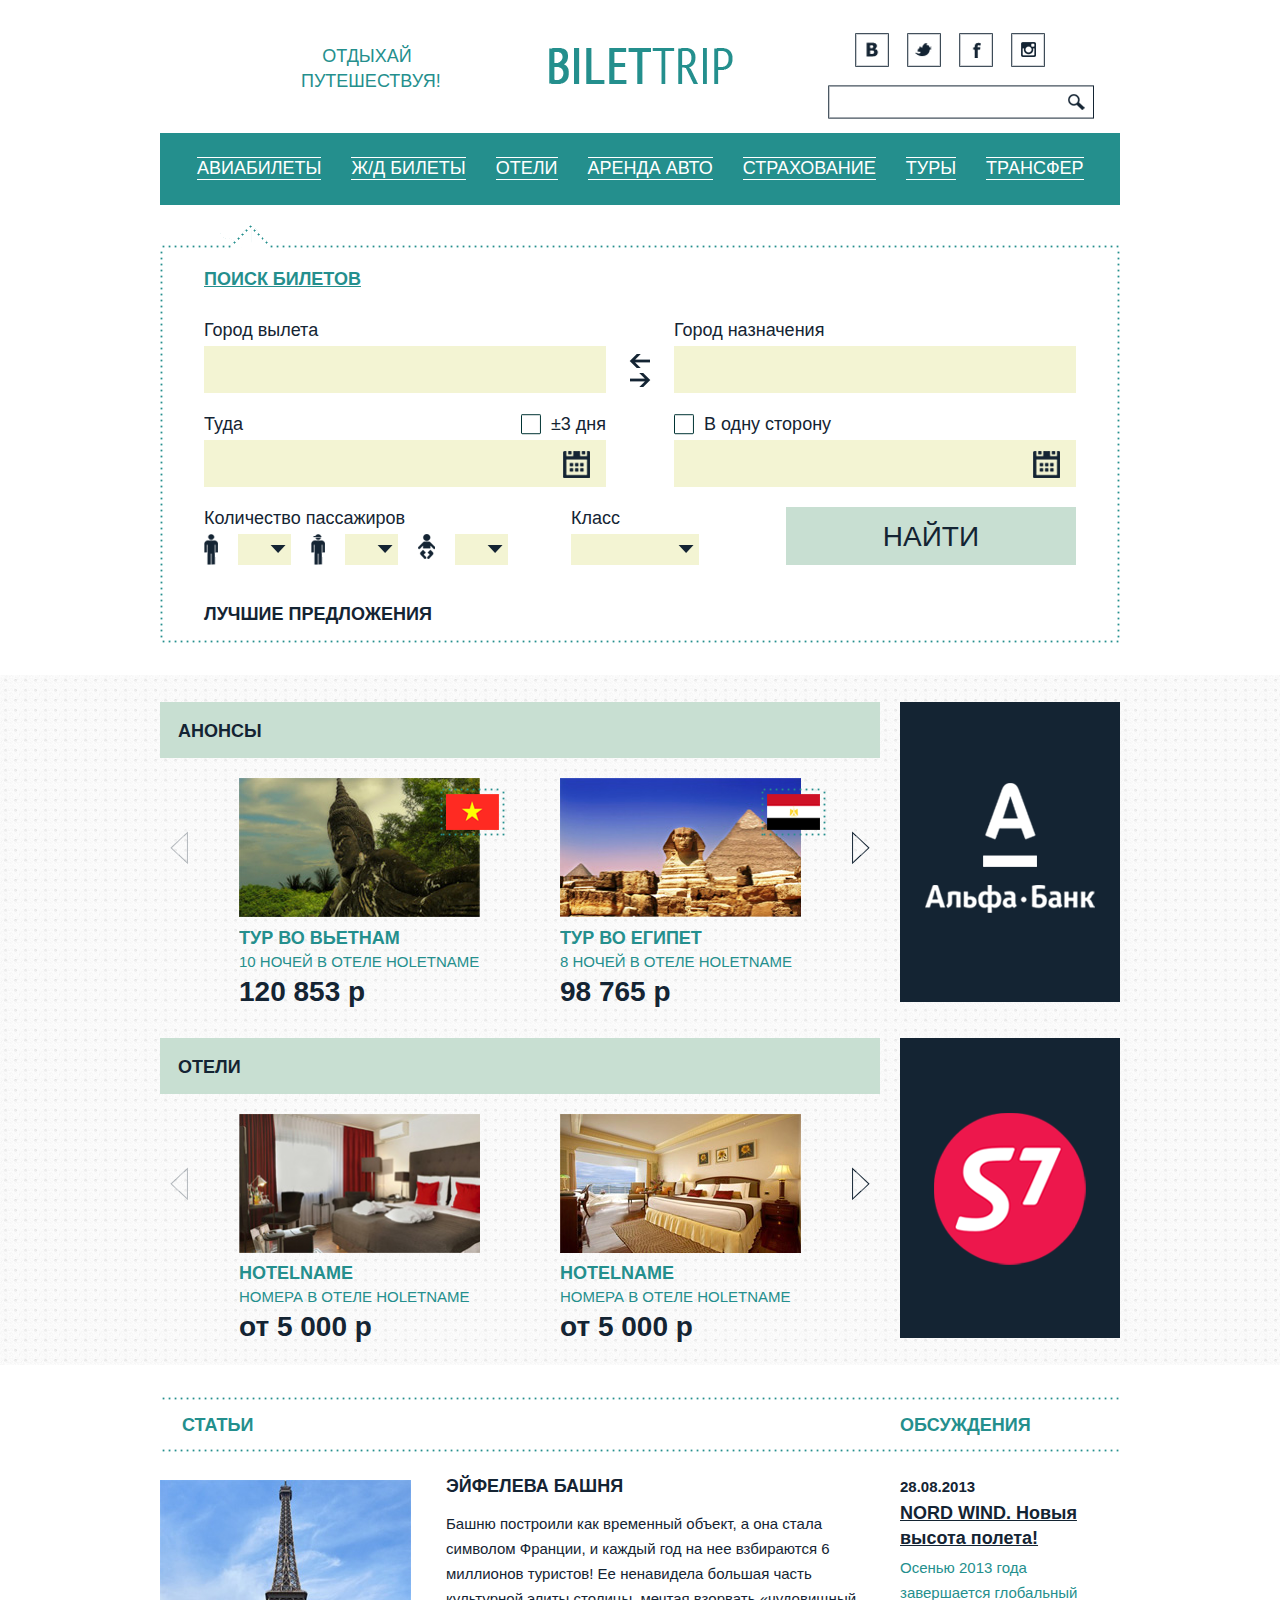
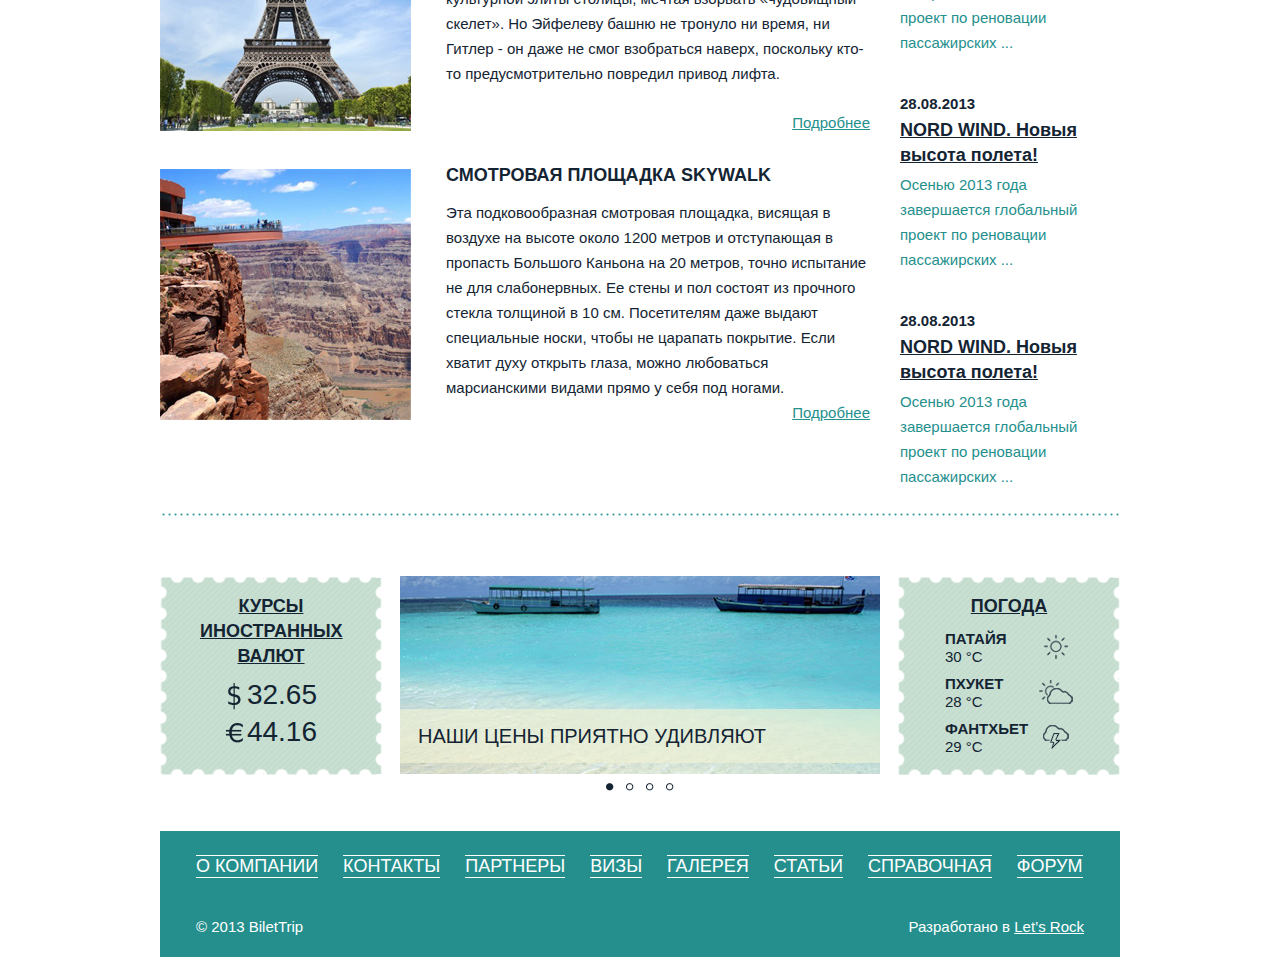
==== index.html @ becea3eb "original" ====
﻿<!DOCTYPE HTML PUBLIC "-//W3C//DTD HTML 4.01//EN" "http://www.w3.org/TR/html4/strict.dtd">
<html>
<head>
	<title>Bilettrip</title>
	<meta http-equiv="content-type" content="text/html; charset=utf-8">
	<link href="./style.css" rel="stylesheet" type="text/css" title="compact">
	<link href="./uniform.css" rel="stylesheet" type="text/css" title="compact">
	<script type="text/javascript" src="./js/jquery.js"></script>
	<script type="text/javascript" src="./js/easing.js"></script>
	<script type="text/javascript" src="./js/jcarousel.js"></script>
	<script type="text/javascript" src="./js/slides.js"></script>
	<script type="text/javascript" src="./js/uniform.js"></script>
	<script type="text/javascript" src="./js/dynamic.js"></script>
</head>
<body>
	<div class="wrapper">
		<div class="header">
			<p>Отдыхай путешествуя!</p>
			<a href="#"><img src="./images/logo.png" class="logo" width="184" height="36" alt=""></a>
			<ul>
				<li><a href="#"><img src="./images/vkontakte_icon.png" width="34" height="34" alt=""></a></li>
				<li><a href="#"><img src="./images/twitter_icon.png" width="34" height="34" alt=""></a></li>
				<li><a href="#"><img src="./images/facebook_icon.png" width="34" height="34" alt=""></a></li>
				<li><a href="#"><img src="./images/instagram_icon.png" width="34" height="34" alt=""></a></li>
			</ul>
			<div>
				<p><input type="text"></p>
				<button></button>
			</div>
		</div>
		<ul class="menu">
			<li><a href="#">Авиабилеты</a></li>
			<li><a href="#">Ж/Д билеты</a></li>
			<li><a href="#">Отели</a></li>
			<li><a href="#">Аренда авто</a></li>
			<li><a href="#">Страхование</a></li>
			<li><a href="#">Туры</a></li>
			<li><a href="#">Трансфер</a></li>
		</ul>
		<div class="search">
			<div>
				<div>
					<h2><a href="#">Поиск билетов</a></h2>
					<div class="directions">
						<p><span>Город вылета</span> <input type="text"></p>
						<p><span>Город назначения</span> <input type="text"></p>
					</div>
					<div class="data">
						<p><span>Туда <em><input type="checkbox"> ±3 дня</em></span>  <input type="text"> <button class="calendar"></button></p>
						<p><span><input type="checkbox"> В одну сторону</span> <input type="text"> <button class="calendar"></button></p>
					</div>
					<div class="more">
						<p class="quantity">
							<span>Количество пассажиров</span>
							<img src="./images/adult_icon.png" width="14" height="31" alt="">
							<select>
								<option></option>
								<option>1</option>
								<option>10</option>
							</select>
							<img src="./images/teenager_icon.png" width="14" height="31" alt="">
							<select>
								<option></option>
								<option>1</option>
								<option>10</option>
							</select>
							<img src="./images/kid_icon.png" width="17" height="25" alt="">
							<select>
								<option></option>
								<option>1</option>
								<option>10</option>
							</select>
						</p>
						<p class="class">
							<span>Класс</span>
							<select>
								<option></option>
								<option>эконом</option>
								<option>бизнес</option>
							</select>
						</p>
						<button class="submit">Найти</button>
					</div>
					<h3>Лучшие предложения</h3>
				</div>
			</div>
		</div>
		<div class="index">
			<div>
				<div class="lb">
					<div>
						<h2>Анонсы</h2>
						<ul class="carousel1">
							<li>
								<span><img src="./images/flag1.png" width="53" height="36" alt=""></span>
								<div class="picture">
									<img src="./images/announcement1.jpg" width="241" height="139" alt="">
								</div>
								<h3><a href="#">Тур во Вьетнам</a></h3>
								<p>10 ночей в отеле Holetname</p>
								<h5>120 853 р</h5>
							</li>
							<li>
								<span><img src="./images/flag2.png" width="53" height="36" alt=""></span>
								<div class="picture">
									<img src="./images/announcement2.jpg" width="241" height="139" alt="">
								</div>
								<h3><a href="#">Тур во Египет</a></h3>
								<p>8 ночей в отеле Holetname</p>
								<h5>98 765 р</h5>
							</li>
							<li>
								<span><img src="./images/flag2.png" width="53" height="36" alt=""></span>
								<div class="picture">
									<img src="./images/announcement2.jpg" width="241" height="139" alt="">
								</div>
								<h3><a href="#">Тур во Египет</a></h3>
								<p>8 ночей в отеле Holetname</p>
								<h5>98 765 р</h5>
							</li>
							<li>
								<span><img src="./images/flag1.png" width="53" height="36" alt=""></span>
								<div class="picture">
									<img src="./images/announcement1.jpg" width="241" height="139" alt="">
								</div>
								<h3><a href="#">Тур во Вьетнам</a></h3>
								<p>10 ночей в отеле Holetname</p>
								<h5>120 853 р</h5>
							</li>	
						</ul>
					</div>
					<div>
						<h2>Отели</h2>
						<ul class="carousel1">
							<li>
								<div>
									<img src="./images/hotel1.jpg" width="241" height="139" alt="">
								</div>
								<h3><a href="#">Hotelname</a></h3>
								<p>Номера в отеле Holetname</p>
								<h5>от 5 000 р</h5>
							</li>
							<li>
								<div>
									<img src="./images/hotel2.jpg" width="241" height="139" alt="">
								</div>
								<h3><a href="#">Hotelname</a></h3>
								<p>Номера в отеле Holetname</p>
								<h5>от 5 000 р</h5>
							</li>
							<li>
								<div>
									<img src="./images/hotel2.jpg" width="241" height="139" alt="">
								</div>
								<h3><a href="#">Hotelname</a></h3>
								<p>Номера в отеле Holetname</p>
								<h5>от 5 000 р</h5>
							</li>
							<li>
								<div>
									<img src="./images/hotel1.jpg" width="241" height="139" alt="">
								</div>
								<h3><a href="#">Hotelname</a></h3>
								<p>Номера в отеле Holetname</p>
								<h5>от 5 000 р</h5>
							</li>
						</ul>
					</div>
				</div>
				<div class="rb">
					<div>
						<a href="#"><img src="./images/banner1.png" width="220" height="300" alt=""></a>
					</div>
					<div>
						<a href="#"><img src="./images/banner2.png" width="220" height="300" alt=""></a>
					</div>
				</div>
			</div>
		</div>
		<div class="information">
			<div>
				<div class="articles">
					<h2>Статьи</h2>
					<div>
						<img src="./images/article1.jpg" width="251" height="251" alt="">
						<h3><a href="#">Эйфелева башня</a></h3>
						<p>Башню построили как временный объект, а она стала символом Франции, и каждый год на нее взбираются 6 миллионов туристов! Ее ненавидела большая часть культурной элиты столицы, мечтая взорвать «чудовищный скелет». Но Эйфелеву башню не тронуло ни время, ни Гитлер - он даже не смог взобраться наверх, поскольку кто-то предусмотрительно повредил привод лифта.</p>
						<h5><a href="#">Подробнее</a></h5>
					</div>
					<div>
						<img src="./images/article2.jpg" width="251" height="251" alt="">
						<h3><a href="#">Смотровая площадка Skywalk</a></h3>
						<p>Эта подковообразная смотровая площадка, висящая в воздухе на высоте около 1200 метров и отступающая в пропасть Большого Каньона на 20 метров, точно испытание не для слабонервных. Ее стены и пол состоят из прочного стекла толщиной в 10 см. Посетителям даже выдают специальные носки, чтобы не царапать покрытие. Если хватит духу открыть глаза, можно любоваться марсианскими видами прямо у себя под ногами.</p>
						<h5><a href="#">Подробнее</a></h5>
					</div>
				</div>
				<div class="reviews">
					<h2>Обсуждения</h2>
					<div>
						<h5>28.08.2013</h5>
						<h3><a href="#">NORD WIND. Новыя высота полета!</a></h3>
						<p>Осенью 2013 года завершается глобальный проект по реновации пассажирских ...</p>
					</div>
					<div>
						<h5>28.08.2013</h5>
						<h3><a href="#">NORD WIND. Новыя высота полета!</a></h3>
						<p>Осенью 2013 года завершается глобальный проект по реновации пассажирских ...</p>
					</div>
					<div>
						<h5>28.08.2013</h5>
						<h3><a href="#">NORD WIND. Новыя высота полета!</a></h3>
						<p>Осенью 2013 года завершается глобальный проект по реновации пассажирских ...</p>
					</div>
				</div>
			</div>
		</div>
		<div class="details">
			<div class="exchange">
				<h3><a href="#">Курсы иностранных валют</a></h3>
				<p class="usd">32.65</p>
				<p class="eur">44.16</p>
			</div>
			<div class="pictures">
				<div class="container">
					<div>
						<img src="./images/details1.jpg" width="480" height="198" alt="">
						<p>Наши цены приятно удивляют</p>
					</div>
					<div>
						<img src="./images/details2.jpg" width="480" height="198" alt="">
						<p>Наши цены приятно удивляют</p>
					</div>
					<div>
						<img src="./images/details1.jpg" width="480" height="198" alt="">
						<p>Наши цены приятно удивляют</p>
					</div>
					<div>
						<img src="./images/details2.jpg" width="480" height="198" alt="">
						<p>Наши цены приятно удивляют</p>
					</div>
				</div>
			</div>
			<div class="weather">
				<h3><a href="#">Погода</a></h3>
				<p><strong>Патайя</strong> 30 °C <span><img src="./images/weather_fair.png" width="24" height="24" alt=""></p>
				<p><strong>Пхукет</strong> 28 °C <span><img src="./images/weather_cloudy.png" width="34" height="24" alt=""></p>
				<p><strong>Фантхьет</strong> 29 °C <span><img src="./images/weather_rainy.png" width="26" height="24" alt=""></p>
			</div>
		</div>
		<div class="footer">
			<ul>
				<li><a href="#">О компании</a></li>
				<li><a href="#">Контакты</a></li>
				<li><a href="#">Партнеры</a></li>
				<li><a href="#">Визы</a></li>
				<li><a href="#">Галерея</a></li>
				<li><a href="#">Статьи</a></li>
				<li><a href="#">Справочная</a></li>
				<li><a href="#">Форум</a></li>
			</ul>
			<div>
				<p class="copy">© 2013 BiletTrip</p>
				<p class="author">Разработано в <a href="http://letsrock.pro">Let’s Rock</a></p>
			</div>
		</div>
	</div>
</body>
</html>
---- style.css ----
﻿/* Fonts */

@font-face {
	font-family:'PT Sans';
	font-style:normal;
	font-weight:400;
	src:local('PT Sans'), local('PTSans-Regular'), url(http://themes.googleusercontent.com/static/fonts/ptsans/v5/yrzXiAvgeQQdopyG8QSg8Q.woff) format('woff');
}
@font-face {
	font-family:'PT Sans';
	font-style:normal;
	font-weight:700;
	src:local('PT Sans Bold'), local('PTSans-Bold'), url(http://themes.googleusercontent.com/static/fonts/ptsans/v5/g46X4VH_KHOWAAa-HpnGPhsxEYwM7FgeyaSgU71cLG0.woff) format('woff');
}
@font-face {
	font-family:'PT Sans';
	font-style:italic;
	font-weight:400;
	src:local('PT Sans Italic'), local('PTSans-Italic'), url(http://themes.googleusercontent.com/static/fonts/ptsans/v5/7dSh6BcuqDLzS2qAASIeuj8E0i7KZn-EPnyo3HZu7kw.woff) format('woff');
}
@font-face {
	font-family:'PT Sans';
	font-style:italic;
	font-weight:700;
	src:local('PT Sans Bold Italic'), local('PTSans-BoldItalic'), url(http://themes.googleusercontent.com/static/fonts/ptsans/v5/lILlYDvubYemzYzN7GbLkIraN7vELC11_xip9Rz-hMs.woff) format('woff');
}
@font-face {
	font-family:'PT Sans Narrow';
	font-style:normal;
	font-weight:400;
	src:local('PT Sans Narrow'), local('PTSans-Narrow'), url(http://themes.googleusercontent.com/static/fonts/ptsansnarrow/v4/UyYrYy3ltEffJV9QueSi4S4mX3cpNo8MnLri8k21-rs.woff) format('woff');
}
@font-face {
	font-family:'PT Sans Narrow';
	font-style:normal;
	font-weight:700;
	src:local('PT Sans Narrow Bold'), local('PTSans-NarrowBold'), url(http://themes.googleusercontent.com/static/fonts/ptsansnarrow/v4/Q_pTky3Sc3ubRibGToTAYigwe3ZcNEyK1ut-Sjba9Qg.woff) format('woff');
}

/* Default */

body {
	color:#142433;
	font-size:15px;
	line-height:29px;
    font-family:'PT Sans', sans-serif;
	padding:0;
	margin:0;
	background:#ffffff;
}
p {
	text-indent:0;
	padding:0;
	margin:0 0 10px;
}
table {
	margin:0 0 10px;
	border-collapse:collapse;
}
table td {
	padding:0;
}
:focus {
	outline:none;
}
img {
	padding:0;
	margin:0;
	border:0;
}
a {
	color:#248f8d;
	text-decoration:underline;
}
a:hover {
	text-decoration:none;
}
form {
	margin:0;
}
ul {
	margin:0 0 10px 16px;
	padding:0;
}
ul li {
	padding:0;
	list-style:none;
}
ol {
	margin:0 0 10px 18px;
	padding:0;
}
* +html ol {
	padding:0 0 0 5px;
}
ol li {
	padding:0 0 0 16px;
}
input, select, textarea {
	color:#142433;
	font-size:15px;
    font-family:'PT Sans', sans-serif;
	padding:0;
	margin:0;
	background:none;
	border:0;
}
textarea {
	overflow:auto;
}
button {
    font-family:'PT Sans', sans-serif;
	margin:0;
	border:0;
	-moz-box-shadow:border-box;
	-webkit-box-shadow:border-box;
	box-sizing:border-box;
}
button::-moz-focus-inner {
	padding:0;
	border:0;
}
::-webkit-input-placeholder {
	color:#142433;
}
:-moz-placeholder {
	color:#142433;
}
::-moz-placeholder {
	color:#142433;
}
:-ms-input-placeholder {
	color:#142433;
}
.wrapper {
	position:relative;
	min-width:960px;
}

/* Header */

.header {
	position:relative;
	width:960px;
	height:133px;
	margin:0 auto;
}
.header > p {
	position:absolute;
	left:141px;
	top:44px;
	width:132px;
	color:#248f8d;
	font-size:18px;
	line-height:25px;
	text-align:center;
	text-transform:uppercase;
}
.header .logo {
	position:absolute;
	left:389px;
	top:48px;
}
.header > ul {
	position:absolute;
	right:47px;
	top:33px;
	width:246px;
	text-align:center;
	margin:0;
}
.header > ul li {
	display:inline-block;
	margin:0 7px;
}
.header > div {
	position:absolute;
	right:26px;
	top:85px;
	width:266px;
	height:34px;
	background:url('./images/search_bg.png') no-repeat left top;
}
.header > div p {
	float:left;
	overflow:hidden;
	width:232px;
	height:32px;
	margin:1px 0 0 1px;
}
.header > div p input {
	width:214px;
	padding:6px 9px;
}
.header > div button {
	position:absolute;
	right:1px;
	top:1px;
	width:32px;
	height:32px;
	cursor:pointer;
	background:url('./images/search_submit.png') no-repeat 7px 8px;
}
.menu {
	clear:both;
	overflow:hidden;
	width:888px;
	text-align:center;
	padding:24px 36px 25px;
	margin:0 auto 20px;
	background:#248f8d;
}
.menu li {
	float:left;
	font-size:18px;
	line-height:21px;
	text-transform:uppercase;
}
.menu li a {
	display:block;
	color:#ffffff;
	text-decoration:none;
	border-top:1px solid #ffffff;
	border-bottom:1px solid #ffffff;
}
.menu li a:hover {
	border-top:1px solid transparent;
	border-bottom:1px solid transparent;
}

/* Index */

.search {
	width:960px;
	padding:0 0 3px;
	margin:0 auto 32px;
	background:url('./images/line_bg.png') no-repeat center bottom;
}
.search > div {
	padding:23px 0 0;
	background:url('./images/search_t.png') no-repeat center top;
}
.search > div > div {
	padding:20px 44px 15px;
	background:url('./images/search_v.png') repeat-y center;
}
.search p {
	font-size:18px;
	line-height:22px;
	margin:0 0 2px;
}
.search p span {
	display:block;
	margin:0 0 5px;
}
.search p input[type="text"] {
	width:372px;
	padding:15px;
	background:#f3f4d3;
}
.search h2 {
	font-size:18px;
	line-height:22px;
	text-transform:uppercase;
	padding:0;
	margin:0 0 29px;
}
.search .directions {
	clear:both;
	overflow:hidden;
	margin:0 0 20px;
	background:url('./images/directions_icon.png') no-repeat center 35px;
}
.search .directions p {
	float:left;
	width:402px;
	margin:0 0 0 68px;
}
.search .directions p:first-child {
	margin-left:0;
}
.search .data {
	clear:both;
	overflow:hidden;
	margin:0 0 20px;
}
.search .data p {
	position:relative;
	float:left;
	width:402px;
	margin:0 0 0 68px;
}
.search .data p:first-child {
	margin-left:0;
}
.search .data p input[type="text"] {
	width:327px;
	padding:15px 60px 15px 15px;
}
.search .data p .checker {
	float:left;
	margin:1px 10px 0 0;
}
.search .data p em {
	float:right;
	display:block;
	font-style:normal;
}
.search .data p button.calendar {
	position:absolute;
	right:0;
	top:27px;
	display:block;
	width:60px;
	height:49px;
	cursor:pointer;
	background:url('./images/calendar_icon.png') no-repeat 17px 11px;
}
.search .more {
	clear:both;
	overflow:hidden;
	margin:0 0 20px;
}
.search .more p {
	position:relative;
	float:left;
}
.search .more p.quantity {
	width:367px;
}
.search .more p span {
	clear:both;
	overflow:hidden;
}
.search .more .selector {
	float:left;
	margin:0 20px 0 0;
}
.search .more img {
	float:left;
	margin:0 20px 0 0;
}
.search .more p.class {
	width:128px;
}
.search .more p.class .selector {
	width:120px !important; 
}
.search .more p.class .selector span {
	width:96px !important; 
}
.search .more button {
	float:right;
	color:#142433;
	font-size:28px;
	line-height:32px;
	font-family:'PT Sans Narrow', sans-serif;
	text-transform:uppercase;
	cursor:pointer;
	padding:14px 97px 12px;
	background:#c8dfd2;
}
.search .more button:hover {
	background:#b3ccbd;
}
.search .more button:active {
	background:#9fb7a8;
}
.search h3 {
	font-size:18px;
	line-height:22px;
	text-transform:uppercase;
	padding:0;
	margin:36px 0 0;
}
.index {
	background:url('./images/index_bg.png') repeat;
	margin:0 0 32px;
}
.index > div {
	clear:both;
	overflow:hidden;
	width:960px;
	padding:27px 0 21px;
	margin:0 auto;
}
.index > div > .lb {
	float:left;
	width:720px;
	margin:0 0 -30px;
}
.index > div > .lb > div {
	margin:0 0 30px;
}
.index > div > .lb > div h2 {
	font-size:18px;
	line-height:22px;
	text-transform:uppercase;
	padding:18px 18px 16px;
	margin:0 0 20px;
	background:#c8dfd2;
}
.index > div > .lb > div > div {
	position:relative;
	width:720px;
	height:230px;
}
.index > div > .lb > div > div .prev, .index > div > .lb > div > div .next {
	position:absolute;
	top:53px;
	z-index:100;
	display:block;
	width:18px;
	height:34px;
}
.index > div > .lb > div > div .prev {
	left:10px;
	background:url('./images/index_lb_prev.png') no-repeat left top;
}
.index > div > .lb > div > div .next {
	right:10px;
	background:url('./images/index_lb_next.png') no-repeat left top;
}
.index > div > .lb > div > div .pagination {
	display:none;
}
.index > div > .lb > div > div .container > div > div {
	clear:both;
	overflow:hidden;
	width:720px;
	height:230px;
	text-align:center;
}
.index > div > .lb > div > div .container > div > div > div {
	position:relative;
	display:inline-block;
	width:241px;
	height:230px;
	margin:0 38px;
	text-align:left;
}
.index > div > .lb > div > div .container > div > div > div > div {
	position:relative;
	width:241px;
	height:139px;
	margin:0 0 10px;
}
.index > div > .lb > div > div .container > div > div > div > div > img {
	position:absolute;
	top:0;
	right:0;
	bottom:0;
	left:0;
	max-width:241px;
	max-height:139px;
	margin:auto;
}
.index > div > .lb > div > div .container > div > div > div > span {
	position:absolute;
	left:201px;
	top:9px;
	z-index:1;
	display:block;
	width:65px;
	height:49px;
	background:url('./images/flag_bg.png') no-repeat left top;
}
.index > div > .lb > div > div .container > div > div > div > span > img {
	position:absolute;
	top:0;
	right:0;
	bottom:0;
	left:0;
	max-width:53px;
	max-height:36px;
	margin:auto;
}
.index > div > .lb > div > div .container > div > div > div h3 {
	overflow:hidden;
	height:22px;
	color:#248f8d;
	font-size:18px;
	line-height:22px;
	text-transform:uppercase;
	padding:0;
	margin:0 0 3px;
}
.index > div > .lb > div > div .container > div > div > div h3 a {
	color:#248f8d;
	text-decoration:none;
}
.index > div > .lb > div > div .container > div > div > div h3 a:hover {
	text-decoration:underline;
}
.index > div > .lb > div > div .container > div > div > div p {
	overflow:hidden;
	height:19px;
	color:#248f8d;
	font-size:15px;
	line-height:19px;
	text-transform:uppercase;
	margin:0 0 5px;
}
.index > div > .lb > div > div .container > div > div > div h5 {
	overflow:hidden;
	height:32px;
	font-size:28px;
	line-height:32px;
	padding:0;
	margin:0;
}
.index > div > .rb {
	float:right;
	width:220px;
	margin:0 0 -31px;
}
.index > div > .rb > div {
	margin:0 0 31px;
}
.index > div > .rb > div img {
	margin:0 0 -4px;
}
.information {
	clear:both;
	overflow:hidden;
	width:960px;
	margin:0 auto 60px;
	background:url('./images/line_bg.png') no-repeat center bottom;
}
.information > div {
	clear:both;
	overflow:hidden;
	padding:0 0 27px;
	background:url('./images/information_h3.png') no-repeat center top;
}
.information > div > .articles {
	float:left;
	width:710px;
}
.information > div > .articles h2 {
	color:#248f8d;
	font-size:18px;
	line-height:22px;
	text-transform:uppercase;
	padding:17px 22px 16px;
	margin:0 0 22px;
}
.information > div > .articles > div {
	clear:both;
	overflow:hidden;
	position:relative;
	padding:0 0 25px 286px;
	margin:0 0 28px;
}
.information > div > .articles > div:last-child {
	margin-bottom:0;
}
.information > div > .articles > div img {
	float:left;
	margin:6px 0 -21px -286px;
}
.information > div > .articles > div h3 {
	font-size:18px;
	line-height:25px;
	text-transform:uppercase;
	padding:0;
	margin:0 0 12px;
}
.information > div > .articles > div h3 a {
	color:#142433;
	text-decoration:none;
}
.information > div > .articles > div h3 a:hover {
	text-decoration:underline;
}
.information > div > .articles > div p {
	line-height:25px;
	margin:0;
}
.information > div > .articles > div h5 {
	position:absolute;
	right:0;
	bottom:0;
	font-size:15px;
	line-height:25px;
	font-weight:normal;
	padding:0;
	margin:0;
}
.information > div > .reviews {
	float:right;
	width:220px;
}
.information > div > .reviews h2 {
	color:#248f8d;
	font-size:18px;
	line-height:22px;
	text-transform:uppercase;
	padding:17px 0 16px;
	margin:0 0 22px;
}
.information > div > .reviews > div {
	margin:0 0 36px;
}
.information > div > .reviews > div:last-child {
	margin-bottom:0;
}
.information > div > .reviews > div h5 {
	font-size:15px;
	line-height:25px;
	padding:0;
	margin:0 0 2px;
}
.information > div > .reviews > div h3 {
	font-size:18px;
	line-height:25px;
	padding:0;
	margin:0 0 4px;
}
.information > div > .reviews > div h3 a {
	display:block;
	color:#142433;
}
.information > div > .reviews > div p {
	color:#248f8d;
	line-height:25px;
	margin:0;
}
.details {
	clear:both;
	overflow:hidden;
	width:960px;
	margin:0 auto 40px;
}
.details .exchange {
	float:left;
	width:142px;
	height:191px;
	text-align:center;
	padding:17px 40px 0;
	margin:1px 18px 0 0;
	background:url('./images/exchange_bg.png') no-repeat left top;
}
.details .exchange h3 {
	font-size:18px;
	line-height:25px;
	text-transform:uppercase;
	padding:0;
	margin:0 0 10px;
}
.details .exchange h3 a {
	color:#142433;
	display:block;
}
.details .exchange p {
	width:92px;
	font-size:28px;
	line-height:32px;
	font-family:'PT Sans Narrow', sans-serif;
	text-align:right;
	margin:0 auto 5px;
}
.details .exchange p.usd {
	background:url('./images/usd_icon.png') no-repeat 3px 4px;
}
.details .exchange p.eur {
	background:url('./images/eur_icon.png') no-repeat left 6px;
}
.details .pictures {
	position:relative;
	float:left;
	width:480px;
	height:215px;
}
.details .pictures .pagination {
	position:absolute;
	left:0;
	top:195px;
	z-index:100;
	width:480px;
	height:8px;
	text-align:center;
	margin:0;
}
.details .pictures .pagination li {
	display:inline-block;
	margin:0 6px;
}
.details .pictures .pagination li a {
	display:block;
	width:8px;
	height:8px;
	background:url('./images/details_pagination_a.png') no-repeat left top;
}
.details .pictures .pagination li.current a {
	background-position:0 -8px;
}
.details .pictures .container {
	position:relative;
	clear:both;
	overflow:hidden;
	width:480px;
	height:198px;
}
.details .pictures .container div div p {
	position:absolute;
	left:0;
	bottom:20px;
	width:448px;
	font-size:20px;
	line-height:24px;
	font-family:'PT Sans Narrow', sans-serif;
	text-transform:uppercase;
	padding:15px 18px;
	margin:0;
	background:url('./images/details_pictures_opacity.png') repeat;
}
.details .weather {
	float:right;
	width:142px;
	height:191px;
	text-align:center;
	padding:17px 40px 0;
	margin:1px 0 0;
	background:url('./images/weather_bg.png') no-repeat left top;
}
.details .weather h3 {
	font-size:18px;
	line-height:25px;
	text-transform:uppercase;
	padding:0;
	margin:0 0 11px;
}
.details .weather h3 a {
	color:#142433;
	display:block;
}
.details .weather p {
	position:relative;
	height:36px;
	width:128px;
	line-height:18px;
	text-align:left;
	text-transform:uppercase;
	margin:0 auto 9px;
}
.details .weather p strong {
	display:block;
}
.details .weather p span {
	position:absolute;
	right:0;
	top:-1px;
	display:block;
	width:34px;
	height:36px;
}
.details .weather p span img {
	position:absolute;
	top:0;
	right:0;
	bottom:0;
	left:0;
	max-width:34px;
	max-height:36px;
	margin:auto;
}

/* Content */

.content {
	clear:both;
	overflow:hidden;
	padding:1px 0 14px;
	margin:0 auto 30px;
}
.breadcrumbs {
	clear:both;
	overflow:hidden;
	width:960px;
	margin:0 auto 45px;
}
.breadcrumbs li {
	float:left;
	color:#248f8d;
	padding:0 0 0 18px;
	margin:0 0 0 10px;
	background:url('./images/breadcrumbs_li.png') no-repeat left 9px;
}
.breadcrumbs li:first-child {
	padding-left:0;
	margin-left:0;
	background:none;
}
.breadcrumbs li a {
	color:#142433;
}
.content h1 {
	clear:both;
	overflow:hidden;
	width:928px;
	font-size:18px;
	line-height:22px;
	text-transform:uppercase;
	padding:0 16px 15px;
	margin:0 auto 42px;
	background:url('./images/line_bg.png') no-repeat center bottom;
}
.albums {
	clear:both;
	overflow:hidden;
	width:960px;
	padding:0;
	margin:0 auto 42px;
	background:url('./images/line_bg.png') no-repeat center bottom;
}
.albums li {
	float:left;
	width:310px;
	height:366px;
	font-size:18px;
	line-height:22px;
	font-weight:bold;
	text-transform:uppercase;
	margin:0 15px 40px 0;
	background:#c8dfd2;
}
.albums li:nth-child(3n) {
	margin-right:0;
}
.albums li a {
	display:block;
	width:310px;
	height:366px;
	color:#142433;
	text-decoration:none;
}
.albums li div {
	position:relative;
	width:310px;
	height:310px;
}
.albums li div img {
	position:absolute;
	top:0;
	right:0;
	bottom:0;
	left:0;
	max-width:310px;
	max-height:310px;
	margin:auto;
}
.albums li a span {
	display:block;
	overflow:hidden;
	height:22px;
	text-decoration:underline;
	padding:17px 16px;
}
.albums li a:hover span {
	text-decoration:none;
}
.content > h2 {
	width:928px;
	font-size:18px;
	line-height:22px;
	text-transform:uppercase;
	padding:0 16px;
	margin:0 auto 27px;
}
.content > .picture {
	width:722px;
	padding:0 0 3px;
	margin:0 auto 32px;
	background:url('./images/line_bg.png') no-repeat center bottom;
}
.content > .picture > div {
	padding:3px 0 0;
	background:url('./images/line_bg.png') no-repeat center top;
}
.content > .picture > div > div {
	text-align:center;
	padding:28px 0;
	background:url('./images/picture_bg.png') repeat-y center;
}
.content > .picture > div > div  > img {
	width:660px !important;
	margin:0 auto -9px;
}
.content > .picture > div > div > p {
	width:628px;
	font-size:18px;
	line-height:25px;
	text-align:left;
	padding:13px 16px 18px;
	margin:0 auto;
	background:url('./images/picture_p.png') repeat;
}
.gallery {
	padding:27px 0;
	margin:0 0 -14px;
	background:url('./images/index_bg.png') repeat;
}
.gallery > div {
	position:relative;
	width:960px;
	height:200px;
	margin:0 auto;
}
.gallery > div .prev, .gallery > div .next {
	position:absolute;
	top:50%;
	z-index:100;
	display:block;
	width:18px;
	height:34px;
	margin-top:-17px;
}
.gallery > div .prev {
	left:0;
	background:url('./images/index_lb_prev.png') no-repeat left top;
}
.gallery > div .next {
	right:0;
	background:url('./images/index_lb_next.png') no-repeat left top;
}
.gallery > div .pagination {
	display:none;
}
.gallery > div .container div div {
	clear:both;
	overflow:hidden;
	width:960px;
	height:200px;
	text-align:center;
}
.gallery > div .container div div > div {
	position:relative;
	display:inline-block;
	width:190px;
	height:190px;
	margin:0 8px;
	border:5px solid #c8dfd2;
}
.gallery > div .container div div > div img {
	position:absolute;
	top:0;
	right:0;
	bottom:0;
	left:0;
	max-width:190px;
	max-height:190px;
	margin:auto;
}
.content .lb {
	position:relative;
	float:left;
	left:50%;
	width:710px;
	margin:-6px 0 37px -480px;
}
.lb .articles > div {
	clear:both;
	overflow:hidden;
	position:relative;
	padding:0 0 25px 286px;
	margin:0 0 28px;
}
.lb .articles > div:last-child {
	margin-bottom:0;
}
.lb .articles > div img {
	float:left;
	margin:6px 0 -21px -286px;
}
.lb .articles > div h3 {
	font-size:18px;
	line-height:25px;
	text-transform:uppercase;
	padding:0;
	margin:0 0 12px;
}
.lb .articles > div h3 a {
	color:#142433;
	text-decoration:none;
}
.lb .articles > div h3 a:hover {
	text-decoration:underline;
}
.lb .articles > div p {
	line-height:25px;
	margin:0;
}
.lb .articles > div h5 {
	position:absolute;
	right:0;
	bottom:0;
	font-size:15px;
	line-height:25px;
	font-weight:normal;
	padding:0;
	margin:0;
}
.content .rb {
	position:relative;
	float:right;
	right:50%;
	width:220px;
	margin:-6px -480px 0 0;
}
.rb .list {
	margin:0 0 -33px;
}
.rb .list > div {
	position:relative;
	display:inline-block;
	width:220px;
	margin:0 0 69px;
}
.rb .list > div > div {
	position:relative;
	overflow:hidden;
	width:220px;
	height:139px;
	margin:0 0 10px;
}
.rb .list > div > div > img {
	position:absolute;
	top:0;
	left:-10px;
}
.rb .list > div > span {
	position:absolute;
	right:10px;
	top:-23px;
	z-index:1;
	display:block;
	width:65px;
	height:49px;
	background:url('./images/flag_bg.png') no-repeat left top;
}
.rb .list > div > span > img {
	position:absolute;
	top:0;
	right:0;
	bottom:0;
	left:0;
	max-width:53px;
	max-height:36px;
	margin:auto;
}
.rb .list > div h3 {
	overflow:hidden;
	height:22px;
	color:#248f8d;
	font-size:18px;
	line-height:22px;
	text-transform:uppercase;
	padding:0;
	margin:0 0 3px;
}
.rb .list > div h3 a {
	color:#248f8d;
	text-decoration:none;
}
.rb .list > div h3 a:hover {
	text-decoration:underline;
}
.rb .list > div p {
	overflow:hidden;
	height:19px;
	color:#248f8d;
	font-size:15px;
	line-height:19px;
	text-transform:uppercase;
	margin:0 0 5px;
}
.rb .list > div h5 {
	overflow:hidden;
	height:32px;
	font-size:28px;
	line-height:32px;
	padding:0;
	margin:0;
}
.content .pagination {
	clear:both;
	overflow:hidden;
	width:860px;
	text-align:center;
	padding:28px 100px 0 0;
	margin:0 auto 3px;
	background:url('./images/line_bg.png') no-repeat center top;
}
.content .pagination li {
	display:inline-block;
	font-size:15px;
	line-height:19px;
	margin:0 1px;
}
.content .pagination li a {
	display:block;
	color:#142433;
	padding:2px 8px 3px;
}
.content .pagination li a:hover, .content .pagination li.active a {
	text-decoration:none;
	background:#c8dfd2;
}
.content .pagination li:last-child {
	margin-left:20px;
	padding-left:24px;
	background:url('./images/pagination_last.png') no-repeat left 5px;
}
.lb .article {
	width:720px;
	margin:-4px 0 19px;
}
.lb .article p {
	line-height:25px;
	margin:0;
}
.lb .article .left {
	float:left;
	margin:4px 36px 5px 0;
}
.lb .social {
	width:720px;
	text-align:center;
	padding:19px 0 0;
	margin:35px 0 19px;
	background:url('./images/line_bg.png') no-repeat center top;
}
.lb .social li {
	display:inline-block;
	margin:0 4px;
}
.lb .comments {
	width:720px;
	margin:36px 0 19px;
}
.lb .comments li {
	clear:both;
	overflow:hidden;
	padding:0 0 0 123px;
	margin:0 0 38px;
}
.lb .comments li img {
	float:left;
	margin:0 0 -4px -123px;
}
.lb .comments li > div {
	padding:0 0 3px;
	background:url('./images/comments_div.png') no-repeat center bottom;
}
.lb .comments li > div > div {
	padding:3px 0 0;
	background:url('./images/comments_div.png') no-repeat center top;
}
.lb .comments li > div > div > div  {
	position:relative;
	padding:15px 16px 17px 26px;
	background:url('./images/comments_bg.png') repeat-y center;
}
.lb .comments li h3 {
	font-size:15px;
	line-height:25px;
	text-transform:uppercase;
	padding:0;
	margin:0 0 10px;
}
.lb .comments li p {
	line-height:25px;
	margin:0 0 10px;
}
.lb .comments li > div > div > div > span {
	position:absolute;
	left:-20px;
	top:22px;
	display:block;
	width:23px;
	height:37px;
	background:url('./images/comments_span.png') no-repeat left top;
}
.lb .form {
	width:720px;
	margin:59px 0 19px;
}
.lb .form h3 {
	font-size:18px;
	line-height:22px;
	text-transform:uppercase;
	padding:18px 16px 16px;
	margin:0 0 35px;
	background:#c8dfd2;
}
.lb .form ul {
	clear:both;
	overflow:hidden;
	margin:0 0 32px;
}
.lb .form ul li {
	float:left;
	width:170px;
	height:34px;
	font-size:18px;
	line-height:22px;
	font-weight:bold;
	text-transform:uppercase;
	margin:0 0 0 13px;
}
.lb .form ul li:first-child {
	margin-left:0;
}
.lb .form ul li a {
	display:block;
	color:#142433;
	text-align:center;
	text-decoration:none;
	padding:5px;
	border:1px solid #43505c;
	-webkit-box-shadow:inset 0 0 1px #d0d3d6;
	-moz-box-shadow:inset 0 0 1px #d0d3d6;
	box-shadow:inset 0 0 1px #d0d3d6;
}
.lb .form p {
	font-size:18px;
	line-height:25px;
	margin:0 0 4px;
}
.lb .form p input[type="text"], .lb .form p textarea {
	width:448px;
	padding:16px;
	margin:0 0 14px;
	background:#f3f4d3;
}
.lb .form p textarea {
	min-height:85px;
	margin:0 0 8px;
}
.lb .form button {
	display:block;
	color:#142433;
	font-size:18px;
	line-height:22px;
	font-weight:bold;
	text-transform:uppercase;
	cursor:pointer;
	margin:42px 0 -44px;
	padding:18px 66px 16px;
	background:#c8dfd2;
}
.lb .form button:hover {
	background:#b3ccbd;
}
.lb .form button:active {
	background:#9fb7a8;
}
.visa {
	position:relative;
	float:left;
	left:50%;
	width:720px;
	margin:-13px 0 -16px -480px;
}
.visa ul {
	display:inline-block;
	width:160px;
	vertical-align:top;
	margin:7px 33px 0 0;
}
.visa ul li {
	position:relative;
	font-size:18px;
	line-height:25px;
	font-weight:bold;
	text-transform:uppercase;
	margin:0 0 27px;
}
.visa ul li a {
	display:block;
	text-decoration:none;
}
.visa ul li a img {
	margin:0 0 -6px;
}
.visa ul li a span {
	clear:both;
	overflow:hidden;
	display:block;
	color:#142433;
	padding:15px 16px 16px;
	background:#c8dfd2;
}
.visa ul li a span em {
	font-style:normal;
	border-bottom:2px dashed #142433;
}
.visa ul li > div {
	position:absolute;
	left:197px;
	width:523px;
	padding:0 0 3px;
	background:#ffffff url('./images/line_bg.png') no-repeat left bottom;
}
.visa ul li > div > div {
	padding:3px 0 0;
	background:url('./images/line_bg.png') no-repeat left top;
}
.visa ul li > div > div > div {
	position:relative;
	padding:16px 12px 21px 26px;
	background:url('./images/visa_div_bg.png') repeat-y left;
}
.visa ul li > div > div > div > span {
	position:absolute;
	left:-20px;
	display:block;
	width:23px;
	height:37px;
	background:url('./images/comments_span.png') no-repeat left top;
}
.visa ul li > div > div > div h3 {
	font-size:18px;
	line-height:25px;
	padding:0;
	margin:0 0 8px;
}
.visa ul li div > div > div p {
	font-size:15px;
	line-height:25px;
	font-weight:normal;
	text-transform:none;
	margin:0;
}
.visa ul li div > div > div .close {
	position:absolute;
	right:15px;
	top:18px;
	display:block;
	width:22px;
	height:22px;
	cursor:pointer;
	background:url('./images/visa_close.png') no-repeat left top;
}
.visa ul li div > div > div .nav {
	text-align:center;
	margin:22px 0 0;
}
.visa ul li div > div > div .nav a {
	display:inline-block;
	text-decoration:underline;
	margin:0 20px;
}
.visa ul li div > div > div .nav a:hover {
	text-decoration:none;
}
.visa ul li div > div > div .nav a.prev {
	padding:0 0 0 14px;
	background:url('./images/visa_prev.png') no-repeat left 7px;
}
.visa ul li div > div > div .nav a.next {
	padding:0 14px 0 0;
	background:url('./images/visa_next.png') no-repeat right 7px;
}
.visa > div {
	display:inline-block;
	vertical-align:top;
	width:519px;
}
.visa > div p {
	line-height:25px;
	margin:0 0 25px;
}
.visa > div p span {
	color:#248f8d;
	text-transform:uppercase;
}
.faq {
	width:960px;
	margin:-7px auto 6px;
}
.faq > ul {
	margin:0 0 19px;
}
.faq > ul li {
	position:relative;
	margin:0 0 27px;
}
.faq > ul li h5 {
	font-size:15px;
	line-height:25px;
	font-weight:normal;
	padding:0;
	margin:0;
}
.faq > ul li h5 span {
	color:#248f8d;
}
.faq > ul li p {
	font-size:18px;
	line-height:25px;
	margin:0;
}
.faq > ul li > p > a {
	font-weight:bold;
	text-decoration:none;
	text-transform:uppercase;
	margin:0 0 0 16px;
	border-bottom:1px dashed #248f8d;
}
.faq > ul li > div {
	display:none;
	padding:0 0 3px;
	margin:33px 0 -4px 70px;
	background:url('./images/line_bg.png') no-repeat left bottom;
}
.faq > ul li > div > div {
	padding:3px 0 0;
	background:url('./images/line_bg.png') no-repeat left top;
}
.faq > ul li > div > div > div {
	position:relative;
	padding:12px 12px 23px 24px;
	background:url('./images/faq_div_bg.png') repeat-y left;
}
.faq > ul li > div > div > div > span {
	position:absolute;
	top:-20px;
	display:block;
	width:37px;
	height:23px;
	background:#ffffff url('./images/faq_span.png') no-repeat left top;
}
.faq > ul li > div > div > div p {
	font-size:18px;
	line-height:34px;
	margin:0;
}
.faq .form {
	padding:0 0 45px;
	margin:53px 0 19px;
	background:url('./images/line_bg.png') no-repeat center bottom;
}
.faq .form h3 {
	font-size:18px;
	line-height:22px;
	text-transform:uppercase;
	padding:18px 16px 16px;
	margin:0 0 32px;
	background:#c8dfd2;
}
.faq .form p {
	font-size:18px;
	line-height:25px;
	margin:0 0 4px;
}
.faq .form p input[type="text"], .faq .form p textarea {
	width:448px;
	padding:16px;
	margin:0 0 14px;
	background:#f3f4d3;
}
.faq .form p textarea {
	min-height:85px;
	margin:0 0 8px;
}
.faq .form button {
	display:block;
	color:#142433;
	font-size:18px;
	line-height:22px;
	font-weight:bold;
	text-transform:uppercase;
	cursor:pointer;
	margin:42px 0 0;
	padding:18px 66px 16px;
	background:#c8dfd2;
}
.faq .form button:hover {
	background:#b3ccbd;
}
.faq .form button:active {
	background:#9fb7a8;
}

/* Footer */

.footer {
	width:960px;
	padding:24px 0 21px;
	margin:0 auto;
	background:#248f8d;
}
.footer > ul {
	clear:both;
	overflow:hidden;
	width:888px;
	text-align:center;
	padding:0 36px;
	margin:0 auto 39px;
	background:#248f8d;
}
.footer > ul li {
	float:left;
	font-size:18px;
	line-height:21px;
	text-transform:uppercase;
}
.footer > ul li a {
	display:block;
	color:#ffffff;
	text-decoration:none;
	border-top:1px solid #ffffff;
	border-bottom:1px solid #ffffff;
}
.footer > ul li a:hover {
	border-top:1px solid transparent;
	border-bottom:1px solid transparent;
}
.footer > div {
	clear:both;
	overflow:hidden;
	padding:0 36px;
}
.footer > div p {
	color:#ffffff;
	font-size:15px;
	line-height:19px;
	margin:0;
}
.footer > div p a {
	color:#ffffff;
}
.footer > div .copy {
	float:left;
}
.footer > div .author{
	float:right;
}

/* Added 18 Dec */

.carousel1 {
	position:relative;
	width:720px;
	height:230px;
}
.carousel1 .jcarousel-container {
	margin:0;
}
.carousel1 .jcarousel-container-horizontal {
	width:642px;
	height:230px;
    padding:0 39px;
}
.carousel1 .jcarousel-clip {
    overflow:hidden;
}
.carousel1 .jcarousel-clip-horizontal {
	position:relative;
	width:642px;
	height:230px;
}
.carousel1 .jcarousel-item {
	position:relative;
	float:left;
	width:241px;
	height:230px;
	margin:0 40px;
	text-align:left;
}
.carousel1 .jcarousel-prev-horizontal {
	position:absolute;
	left:10px;
	top:53px;
	z-index:100;
	display:block;
	width:18px;
	height:34px;
	cursor:pointer;
	background:url('./images/index_lb_prev.png') no-repeat left top;
}
.carousel1 .jcarousel-next-horizontal {
	position:absolute;
	right:10px;
	top:53px;
	z-index:100;
	display:block;
	width:18px;
	height:34px;
	cursor:pointer;
	background:url('./images/index_lb_next.png') no-repeat left top;
}
.carousel1 .jcarousel-prev-disabled-horizontal, .carousel1 .jcarousel-next-disabled-horizontal {
    cursor:default;
	opacity:0.3;
}
.carousel1 .picture {
	position:relative;
	width:241px;
	height:139px;
	margin:0 0 10px;
}
.carousel1 .picture img {
	position:absolute;
	top:0;
	right:0;
	bottom:0;
	left:0;
	max-width:241px;
	max-height:139px;
	margin:auto;
}
.carousel1 span {
	position:absolute;
	left:201px;
	top:9px;
	z-index:1;
	display:block;
	width:65px;
	height:49px;
	background:url('./images/flag_bg.png') no-repeat left top;
}
.carousel1 span > img {
	position:absolute;
	top:0;
	right:0;
	bottom:0;
	left:0;
	max-width:53px;
	max-height:36px;
	margin:auto;
}
.carousel1 h3 {
	overflow:hidden;
	height:22px;
	color:#248f8d;
	font-size:18px;
	line-height:22px;
	text-transform:uppercase;
	padding:0;
	margin:0 0 3px;
}
.carousel1 h3 a {
	color:#248f8d;
	text-decoration:none;
}
.carousel1 h3 a:hover {
	text-decoration:underline;
}
.carousel1 p {
	overflow:hidden;
	height:19px;
	color:#248f8d;
	font-size:15px;
	line-height:19px;
	text-transform:uppercase;
	margin:0 0 5px;
}
.carousel1 h5 {
	overflow:hidden;
	height:32px;
	font-size:28px;
	line-height:32px;
	padding:0;
	margin:0;
}
.carousel2 {
	position:relative;
	width:960px;
	height:200px;
	margin:0 auto;
}
.carousel2 .jcarousel-container {
	margin:0;
}
.carousel2 .jcarousel-container-horizontal {
	width:880px;
	height:200px;
    padding:0 40px;
}
.carousel2 .jcarousel-clip {
    overflow:hidden;
}
.carousel2 .jcarousel-clip-horizontal {
	position:relative;
	width:880px;
	height:200px;
}
.carousel2 .jcarousel-item {
	position:relative;
	float:left;
	width:190px;
	height:190px;
	margin:0 10px;
	border:5px solid #c8dfd2;
}
.carousel2 .jcarousel-prev-horizontal {
	position:absolute;
	left:0;
	top:50%;
	z-index:100;
	display:block;
	width:18px;
	height:34px;
	cursor:pointer;
	margin-top:-17px;
	background:url('./images/index_lb_prev.png') no-repeat left top;
}
.carousel2 .jcarousel-next-horizontal {
	position:absolute;
	right:0;
	top:50%;
	z-index:100;
	display:block;
	width:18px;
	height:34px;
	cursor:pointer;
	margin-top:-17px;
	background:url('./images/index_lb_next.png') no-repeat left top;
}
.carousel2 .jcarousel-prev-disabled-horizontal, .carousel2 .jcarousel-next-disabled-horizontal {
    cursor:default;
	opacity:0.3;
}
.carousel2 .jcarousel-item img {
	position:absolute;
	top:0;
	right:0;
	bottom:0;
	left:0;
	max-width:190px;
	max-height:190px;
	margin:auto;
}
---- uniform.css ----
/*

Uniform Theme: Uniform Default
Version: 1.8
By: Josh Pyles
License: MIT License
---
For use with the Uniform plugin:
http://uniformjs.com/

*/
/* General settings */
div.selector, div.selector span, div.checker span, div.radio span, div.uploader, div.uploader span.action, div.button, div.button span {
  background-image: url("../images/sprite.png");
  background-repeat: no-repeat;
  -webkit-font-smoothing: antialiased; }
div.selector, div.checker, div.button, div.radio, div.uploader {
  display: -moz-inline-box;
  display: inline-block;
  *display: inline;
  zoom: 1;
  vertical-align: middle;
  /* Keeping this as :focus to remove browser styles */ }
  div.selector:focus, div.checker:focus, div.button:focus, div.radio:focus, div.uploader:focus {
    outline: 0; }
div.selector, div.selector *, div.radio, div.radio *, div.checker, div.checker *, div.uploader, div.uploader *, div.button, div.button * {
  margin: 0;
  padding: 0; }

.highContrastDetect {
  background: url("../images/bg-input.png") repeat-x 0 0;
  width: 0px;
  height: 0px; }

/* Input & Textarea */
input.uniform-input,
select.uniform-multiselect,
textarea.uniform {
  padding: 3px;
  background: url("../images/bg-input.png") repeat-x 0 0;
  outline: 0; }
  input.uniform-input.active,
  select.uniform-multiselect.active,
  textarea.uniform.active {
    background: url("../images/bg-input-focus.png") repeat-x 0 0; }

/* Remove default webkit and possible mozilla .search styles.
 * Keeping this as :active to remove browser styles */
div.checker input,
input[type="search"],
input[type="search"]:active {
  -moz-appearance: none;
  -webkit-appearance: none; }

/* Select */
div.selector {
	background:#f3f4d3;
	line-height:31px !important;
	height:31px !important;
	width:45px !important;
	color:#142433 !important;
	font-size:15px !important;
    font-family:'PT Sans', sans-serif;
	padding: 0 0 0 8px;
	position: relative;
	overflow: hidden; }
  div.selector span {
    text-overflow:ellipsis;
    display:block;
    overflow:hidden;
    white-space:nowrap;
    background:url('./images/select_arrow.png') no-repeat right 11px;
    height:31px !important;
    line-height:31px !important;
    padding-right:24px;
    cursor: pointer;
    width:21px !important;
    display:block; }
  div.selector.fixedWidth {
    width: 190px; }
    div.selector.fixedWidth span {
      width: 155px; }
  div.selector select {
    opacity: 0;
    filter: alpha(opacity=0);
    -moz-opacity: 0;
    border: none;
    background: none;
    position: absolute;
    height: 31px;
    top: 0;
    left: 0px;
    width: 100%; }

/* Checkbox */
div.checker {
  position: relative; }
  div.checker, div.checker span, div.checker input {
    width: 20px;
    height: 21px; }
  div.checker span {
    display: -moz-inline-box;
    display: inline-block;
    *display: inline;
    zoom: 1;
    text-align: center;
    background: url('./images/checkbox_bg.png') no-repeat left top; }
    div.checker span.checked {
      background-position: 0 -21px; }
  div.checker input {
    opacity: 0;
    filter: alpha(opacity=0);
    -moz-opacity: 0;
    border: none;
    background: none;
    display: -moz-inline-box;
    display: inline-block;
    *display: inline;
    zoom: 1; }

/* Radio */
div.radio {
  position: relative; }
  div.radio, div.radio span, div.radio input {
    width: 18px;
    height: 18px; }
  div.radio span {
    display: -moz-inline-box;
    display: inline-block;
    *display: inline;
    zoom: 1;
    text-align: center;
    background-position: 0 -279px; }
    div.radio span.checked {
      background-position: -72px -279px; }
  div.radio input {
    opacity: 0;
    filter: alpha(opacity=0);
    -moz-opacity: 0;
    border: none;
    background: none;
    display: -moz-inline-box;
    display: inline-block;
    *display: inline;
    zoom: 1;
    text-align: center; }
  div.radio.active span {
    background-position: -18px -18px -279px; }
    div.radio.active span.checked {
      background-position: -90px -279px; }
  div.radio.hover span, div.radio.focus span {
    background-position: -36px -36px -279px; }
    div.radio.hover span.checked, div.radio.focus span.checked {
      background-position: -108px -279px; }
  div.radio.hover.active span, div.radio.focus.active span {
    background-position: -54px -279px; }
    div.radio.hover.active span.checked, div.radio.focus.active span.checked {
      background-position: -126px -279px; }
  div.radio.disabled span, div.radio.disabled.active span {
    background-position: -144px -279px; }
    div.radio.disabled span.checked, div.radio.disabled.active span.checked {
      background-position: -162px -279px; }

/* Uploader */
div.uploader {
  background-position: 0 -297px;
  height: 28px;
  width: 190px;
  cursor: pointer;
  position: relative;
  overflow: hidden; }
  div.uploader span.action {
    background-position: right -409px;
    height: 28px;
    line-height: 28px;
    width: 82px;
    text-align: center;
    float: left;
    display: inline;
    overflow: hidden;
    cursor: pointer; }
  div.uploader span.filename {
    text-overflow: ellipsis;
    display: block;
    overflow: hidden;
    white-space: nowrap;
    float: left;
    cursor: default;
    height: 24px;
    margin: 2px 0 2px 2px;
    line-height: 24px;
    width: 85px;
    padding: 0 10px; }
  div.uploader input {
    opacity: 0;
    filter: alpha(opacity=0);
    -moz-opacity: 0;
    border: none;
    background: none;
    position: absolute;
    top: 0;
    right: 0;
    float: right;
    cursor: default;
    width: 100%;
    height: 100%; }
  div.uploader.active span.action {
    background-position: right -465px; }
  div.uploader.hover, div.uploader.focus {
    background-position: 0 -353px; }
    div.uploader.hover span.action, div.uploader.focus span.action {
      background-position: right -437px; }
    div.uploader.hover.active span.action, div.uploader.focus.active span.action {
      background-position: right -493px; }
  div.uploader.disabled, div.uploader.disabled.active {
    background-position: 0 -325px; }
    div.uploader.disabled span.action, div.uploader.disabled.active span.action {
      background-position: right -381px; }

/* Buttons */
div.button {
  background-position: 0 -641px;
  height: 30px;
  cursor: pointer;
  position: relative;
  /* Keep buttons barely visible so they can get focus */ }
  div.button a, div.button button, div.button input {
    opacity: 0.01;
    filter: alpha(opacity=1);
    -moz-opacity: 0.01;
    display: block;
    top: 0;
    left: 0;
    right: 0;
    bottom: 0;
    position: absolute; }
  div.button span {
    display: -moz-inline-box;
    display: inline-block;
    *display: inline;
    zoom: 1;
    line-height: 22px;
    text-align: center;
    background-position: right -521px;
    height: 22px;
    margin-left: 13px;
    padding: 8px 15px 0 2px; }
  div.button.active {
    background-position: 0 -671px; }
    div.button.active span {
      background-position: right -551px;
      cursor: default; }
  div.button.hover, div.button.focus {
    background-position: 0 -701px; }
    div.button.hover span, div.button.focus span {
      background-position: right -581px; }
  div.button.disabled, div.button.disabled.active {
    background-position: 0 -731px; }
    div.button.disabled span, div.button.disabled.active span {
      background-position: right -611px;
      cursor: default; }

/* INPUT & TEXTAREA */
input.uniform-input,
select.uniform-multiselect,
textarea.uniform {
  font-size: 12px;
  font-family: "Helvetica Neue", Arial, Helvetica, sans-serif;
  font-weight: normal;
  color: #777;
  border-top: solid 1px #aaaaaa;
  border-left: solid 1px #aaaaaa;
  border-bottom: solid 1px #cccccc;
  border-right: solid 1px #cccccc;
  -webkit-border-radius: 3px;
  -moz-border-radius: 3px;
  border-radius: 3px; }
  input.uniform-input.hover, input.uniform-input.focus,
  select.uniform-multiselect.hover,
  select.uniform-multiselect.focus,
  textarea.uniform.hover,
  textarea.uniform.focus {
    -webkit-box-shadow: 0px 0px 4px rgba(0, 0, 0, 0.3);
    -moz-box-shadow: 0px 0px 4px rgba(0, 0, 0, 0.3);
    box-shadow: 0px 0px 4px rgba(0, 0, 0, 0.3);
    border-color: #999; }

/* PRESENTATION */
/* Buttons */
div.button span {
  font-weight: bold;
  font-family: "Helvetica Neue", Arial, Helvetica, sans-serif;
  font-size: 12px;
  letter-spacing: 1px;
  text-transform: uppercase; }
div.button.hover span, div.button.focus span {
  color: #555; }
div.button.disabled span, div.button.disabled.active span {
  color: #bbb; }

/* Select */
div.selector {
  font-size: 12px; }
  div.selector span {
    color: #666;
    text-shadow: 0 1px 0 white; }
  div.selector select {
    font-family: "Helvetica Neue", Arial, Helvetica, sans-serif;
    font-size: 12px; }
  div.selector.disabled span, div.selector.disabled.active span {
    color: #bbb; }

/* Checker */
div.checker {
  margin-right: 5px; }

/* Radio */
div.radio {
  margin-right: 3px; }

/* Uploader */
div.uploader span.action {
  text-shadow: white 0px 1px 0px;
  background-color: #fff;
  font-size: 11px;
  font-weight: bold; }
div.uploader span.filename {
  color: #777;
  border-right: solid 1px #bbbbbb;
  font-size: 11px; }
div.uploader.disabled span.action, div.uploader.disabled.active span.action {
  color: #aaa; }
div.uploader.disabled span.filename, div.uploader.disabled.active span.filename {
  border-color: #ddd;
  color: #aaa; }

input.uniform-input, input.uniform-input:focus {
  background-color: #fff; }
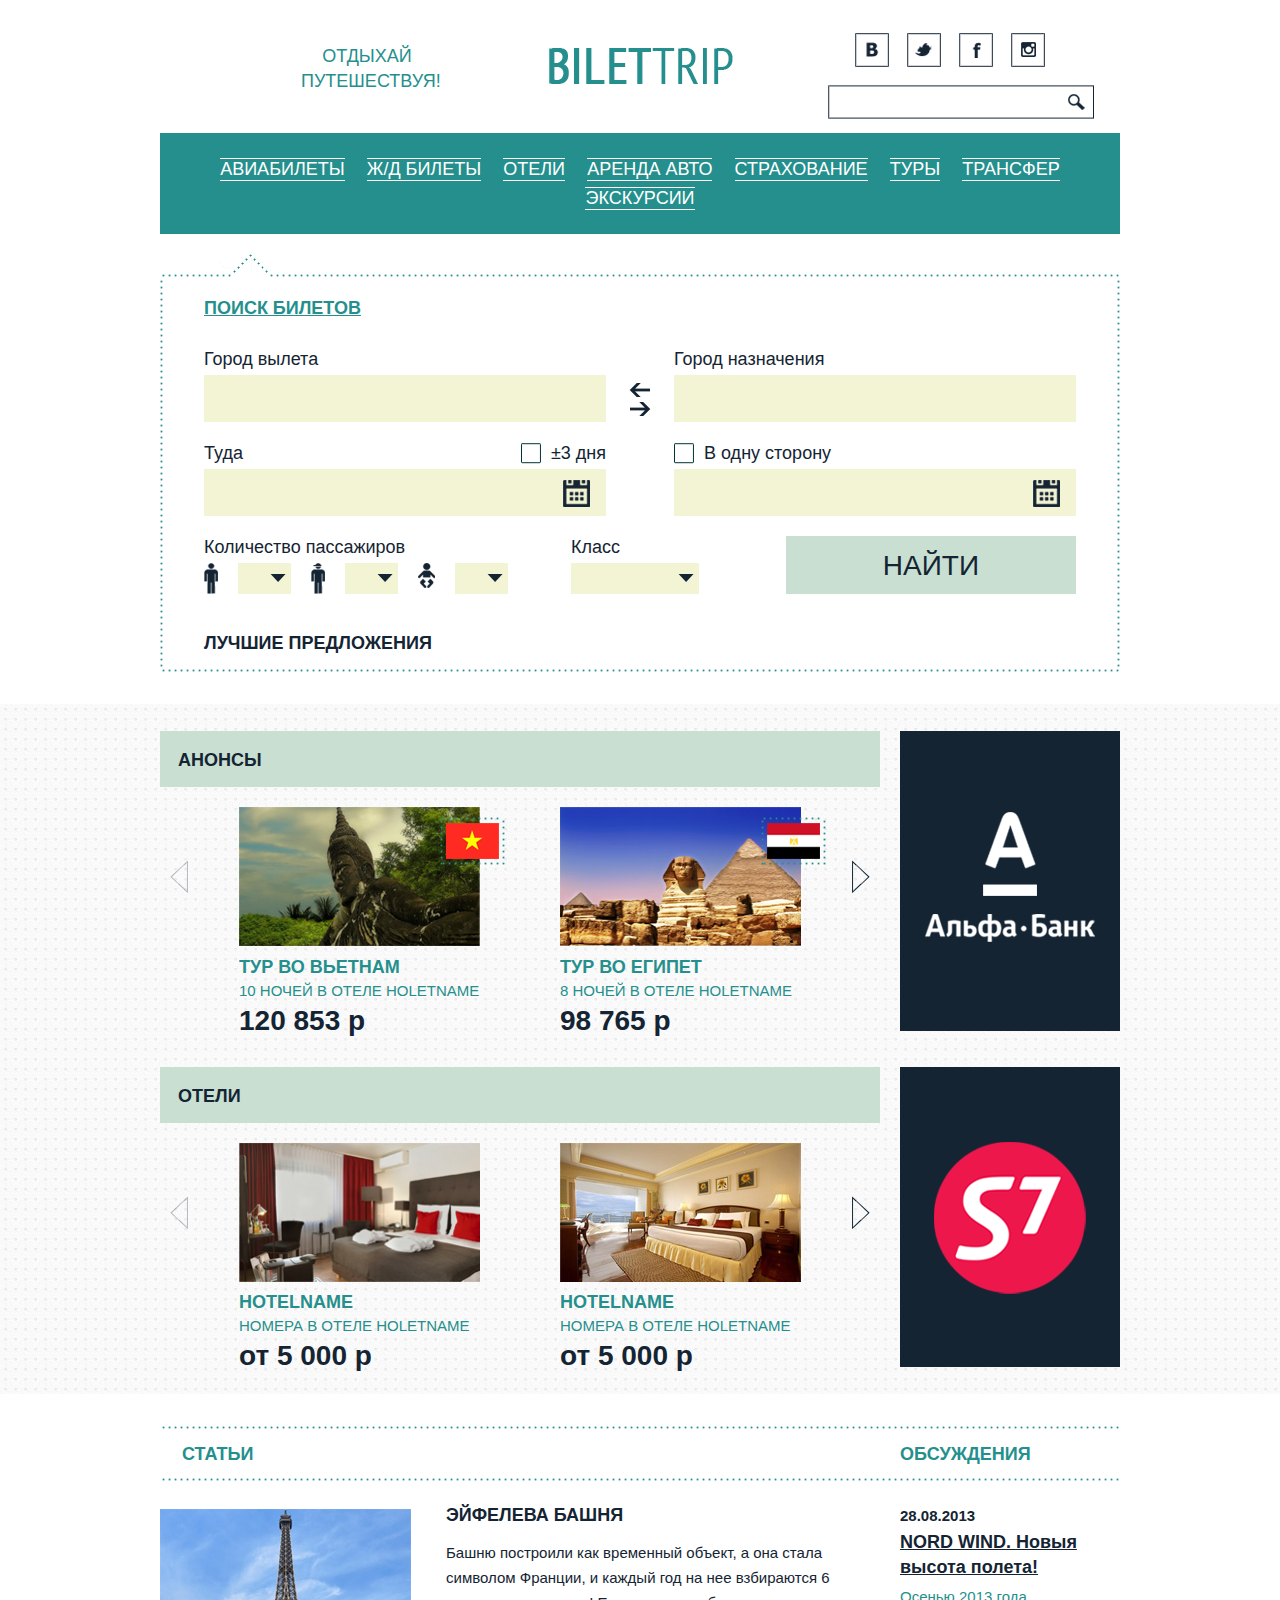
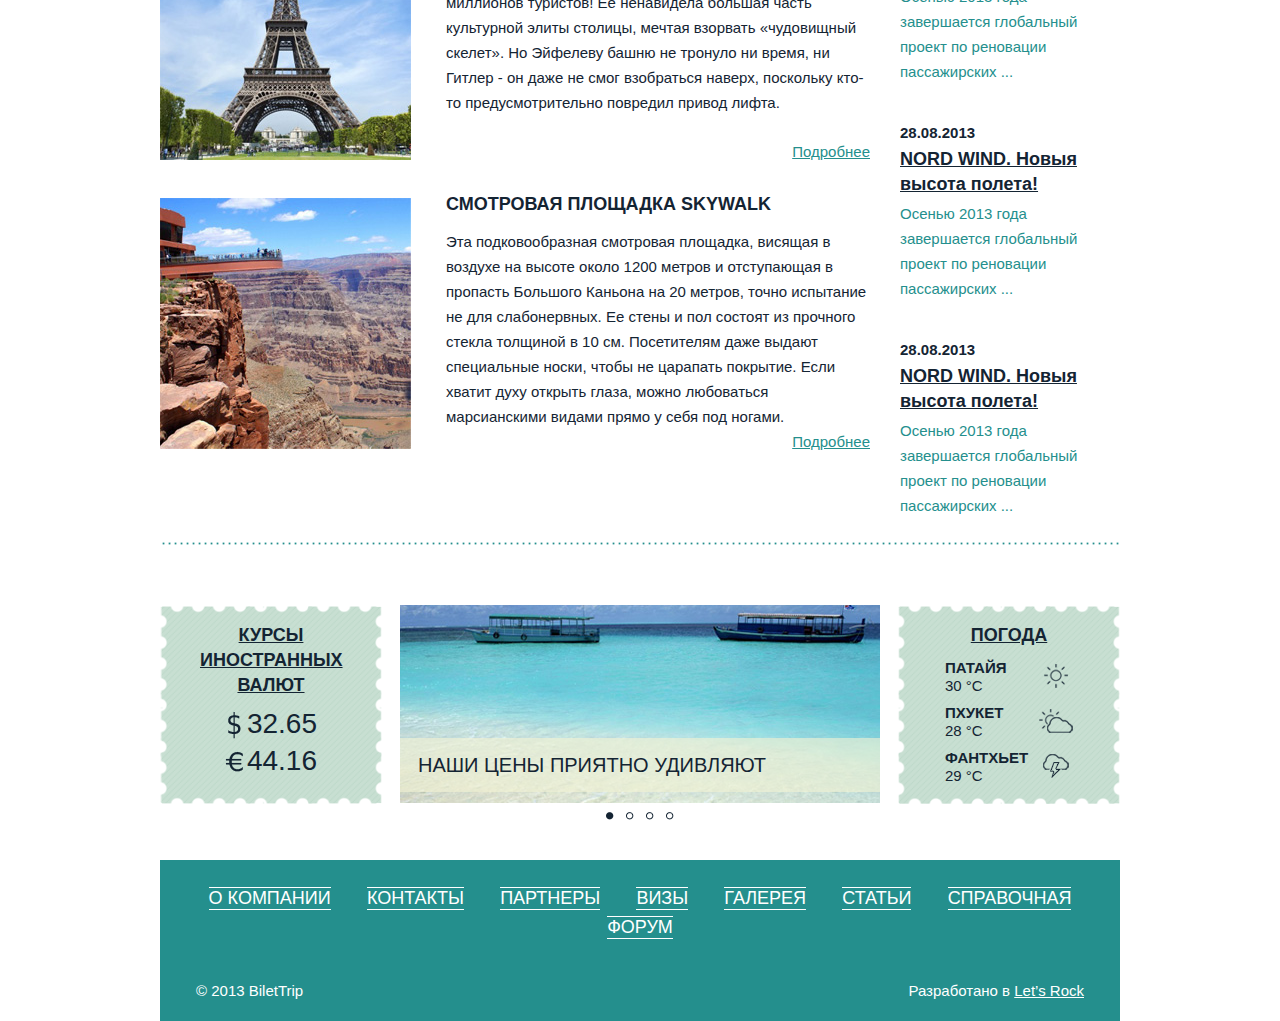
==== commit 5c5b6048: "static menu width & sticky footer" ====
--- a/index.html
+++ b/index.html
@@ -36,6 +36,7 @@
 			<li><a href="#">Страхование</a></li>
 			<li><a href="#">Туры</a></li>
 			<li><a href="#">Трансфер</a></li>
+			<li><a href="#">Экскурсии</a></li>
 		</ul>
 		<div class="search">
 			<div>
@@ -247,21 +248,22 @@
 				<p><strong>Фантхьет</strong> 29 °C <span><img src="./images/weather_rainy.png" width="26" height="24" alt=""></p>
 			</div>
 		</div>
-		<div class="footer">
-			<ul>
-				<li><a href="#">О компании</a></li>
-				<li><a href="#">Контакты</a></li>
-				<li><a href="#">Партнеры</a></li>
-				<li><a href="#">Визы</a></li>
-				<li><a href="#">Галерея</a></li>
-				<li><a href="#">Статьи</a></li>
-				<li><a href="#">Справочная</a></li>
-				<li><a href="#">Форум</a></li>
-			</ul>
-			<div>
-				<p class="copy">© 2013 BiletTrip</p>
-				<p class="author">Разработано в <a href="http://letsrock.pro">Let’s Rock</a></p>
-			</div>
+		<div class="clear"></div>
+	</div>
+	<div class="footer">
+		<ul>
+			<li><a href="#">О компании</a></li>
+			<li><a href="#">Контакты</a></li>
+			<li><a href="#">Партнеры</a></li>
+			<li><a href="#">Визы</a></li>
+			<li><a href="#">Галерея</a></li>
+			<li><a href="#">Статьи</a></li>
+			<li><a href="#">Справочная</a></li>
+			<li><a href="#">Форум</a></li>
+		</ul>
+		<div>
+			<p class="copy">© 2013 BiletTrip</p>
+			<p class="author">Разработано в <a href="http://letsrock.pro">Let’s Rock</a></p>
 		</div>
 	</div>
 </body>
--- a/style.css
+++ b/style.css
@@ -39,7 +39,11 @@
 
 /* Default */
 
+html {
+	height:100%;
+}
 body {
+	height:100%;
 	color:#142433;
 	font-size:15px;
 	line-height:29px;
@@ -135,6 +139,9 @@
 .wrapper {
 	position:relative;
 	min-width:960px;
+	min-height:100%;
+	height:auto !important;
+	height:100%;
 }
 
 /* Header */
@@ -204,17 +211,18 @@
 .menu {
 	clear:both;
 	overflow:hidden;
-	width:888px;
+	width:960px;
 	text-align:center;
-	padding:24px 36px 25px;
+	padding:22px 0 21px;
 	margin:0 auto 20px;
 	background:#248f8d;
 }
 .menu li {
-	float:left;
+	display:inline-block;
 	font-size:18px;
 	line-height:21px;
 	text-transform:uppercase;
+	margin:0 9px;
 }
 .menu li a {
 	display:block;
@@ -806,6 +814,10 @@
 	margin:0 auto 42px;
 	background:url('./images/line_bg.png') no-repeat center bottom;
 }
+.sometext {
+	width:960px;
+	margin:0 auto;
+}
 .albums {
 	clear:both;
 	overflow:hidden;
@@ -1486,26 +1498,33 @@
 
 /* Footer */
 
+.clear {
+	clear:both;
+	overflow:hidden;
+	height:132px;
+}
 .footer {
+	position:relative;
+	z-index:1;
 	width:960px;
 	padding:24px 0 21px;
-	margin:0 auto;
+	margin:-132px auto 0;
 	background:#248f8d;
 }
 .footer > ul {
 	clear:both;
 	overflow:hidden;
-	width:888px;
+	width:960px;
 	text-align:center;
-	padding:0 36px;
 	margin:0 auto 39px;
 	background:#248f8d;
 }
 .footer > ul li {
-	float:left;
+	display:inline-block;
 	font-size:18px;
 	line-height:21px;
 	text-transform:uppercase;
+	margin:0 16px;
 }
 .footer > ul li a {
 	display:block;
